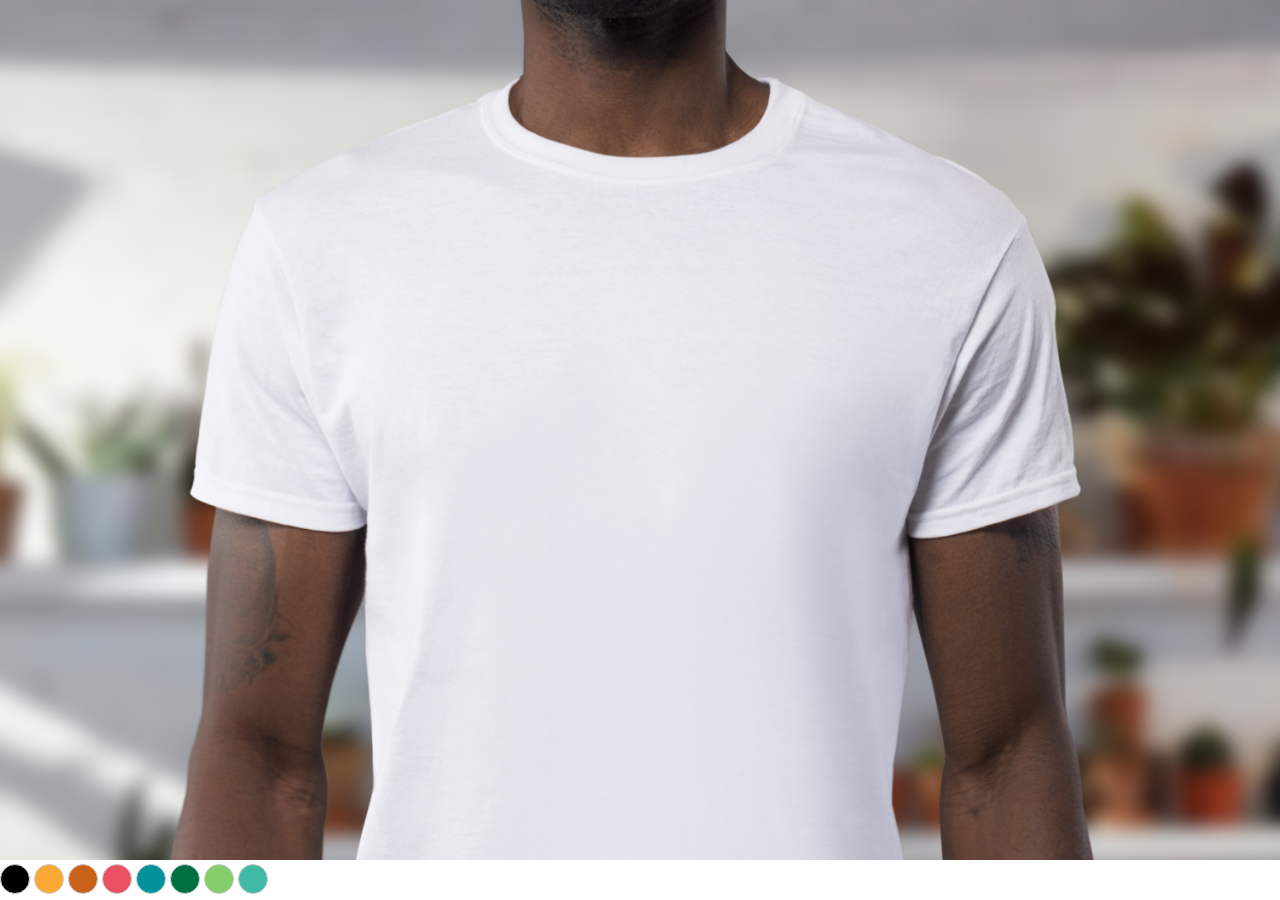
==== index.html @ 641abdc0 "a" ====
<!doctype html>

<html lang="en">
<head>
  <meta charset="utf-8">

  <title>Draw your design</title>
  <meta name="description" content="Draw your design">
  <meta name="author" content="HL">

  <link rel="stylesheet" href="css/styles.css">

</head>

<body>
    
    <canvas id="canvas"></canvas>
    <button onclick="setColor('#000')" style="background-color: #000"></button>
    <button onclick="setColor('#f9a834')" style="background-color: #f9a834"></button>
    <button onclick="setColor('#c86218')" style="background-color: #c86218"></button>
    <button onclick="setColor('#ec5064')" style="background-color: #ec5064"></button>
    <button onclick="setColor('#03919B')" style="background-color: #03919B"></button>
    <button onclick="setColor('#007043')" style="background-color: #007043"></button>
    <button onclick="setColor('#84CF6B')" style="background-color: #84CF6B"></button>
    <button onclick="setColor('#40BAA4')" style="background-color: #40BAA4"></button>

    
  <script src="js/canvas.js"></script>
</body>
</html>
---- css/styles.css ----
* {
    margin: 0;
    padding: 0;
    box-sizing: border-box;
}



#canvas {
    /*border: 2px solid #000;*/
    background-image: url("../img/t-shirt.jpg");
    background-size: 100%;
    background-repeat: no-repeat;
    width: 100%;
}
button {
    position: relative;
    height: 30px;
    width: 30px;
    border-radius: 99px;
    border: 1px solid #CCC;
}
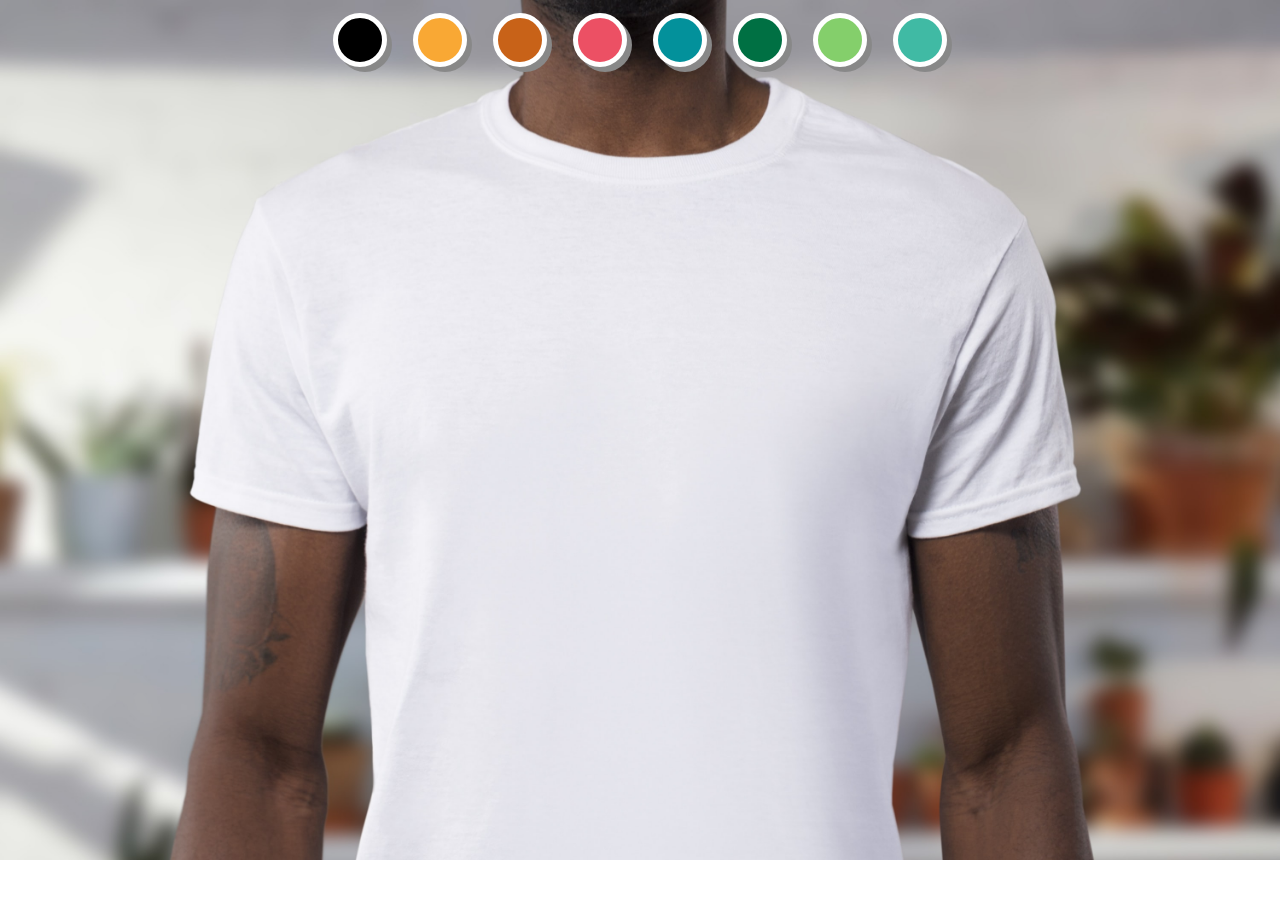
==== commit f1247d4a: "a" ====
--- a/index.html
+++ b/index.html
@@ -14,17 +14,20 @@
 
 <body>
     
-    <canvas id="canvas"></canvas>
-    <button onclick="setColor('#000')" style="background-color: #000"></button>
-    <button onclick="setColor('#f9a834')" style="background-color: #f9a834"></button>
-    <button onclick="setColor('#c86218')" style="background-color: #c86218"></button>
-    <button onclick="setColor('#ec5064')" style="background-color: #ec5064"></button>
-    <button onclick="setColor('#03919B')" style="background-color: #03919B"></button>
-    <button onclick="setColor('#007043')" style="background-color: #007043"></button>
-    <button onclick="setColor('#84CF6B')" style="background-color: #84CF6B"></button>
-    <button onclick="setColor('#40BAA4')" style="background-color: #40BAA4"></button>
-
-    
+    <div id="container">
+      
+      <div id="buttonbar">
+        <button onclick="setColor('#000000')" style="background-color: #000000"></button>
+        <button onclick="setColor('#f9a834')" style="background-color: #f9a834"></button>
+        <button onclick="setColor('#c86218')" style="background-color: #c86218"></button>
+        <button onclick="setColor('#ec5064')" style="background-color: #ec5064"></button>
+        <button onclick="setColor('#03919B')" style="background-color: #03919B"></button>
+        <button onclick="setColor('#007043')" style="background-color: #007043"></button>
+        <button onclick="setColor('#84CF6B')" style="background-color: #84CF6B"></button>
+        <button onclick="setColor('#40BAA4')" style="background-color: #40BAA4"></button>
+      </div>
+      <canvas id="canvas"></canvas>
+    </div>
   <script src="js/canvas.js"></script>
 </body>
 </html>--- a/css/styles.css
+++ b/css/styles.css
@@ -5,18 +5,33 @@
 }
 
 
+#container {
+    position:relative;
+}
 
 #canvas {
+    position: relative;
     /*border: 2px solid #000;*/
     background-image: url("../img/t-shirt.jpg");
     background-size: 100%;
     background-repeat: no-repeat;
     width: 100%;
+    z-index: 1;
 }
 button {
-    position: relative;
-    height: 30px;
-    width: 30px;
+    margin: 1em;
+    height: 4em;
+    width: 4em;
     border-radius: 99px;
-    border: 1px solid #CCC;
+    border: 5px solid #FFF;
+    box-shadow: 5px 5px #888888;
+}
+
+#buttonbar {
+    display: flex;
+    justify-content: center;
+    position:absolute;
+    z-index: 10;
+    width: 100%;
+
 }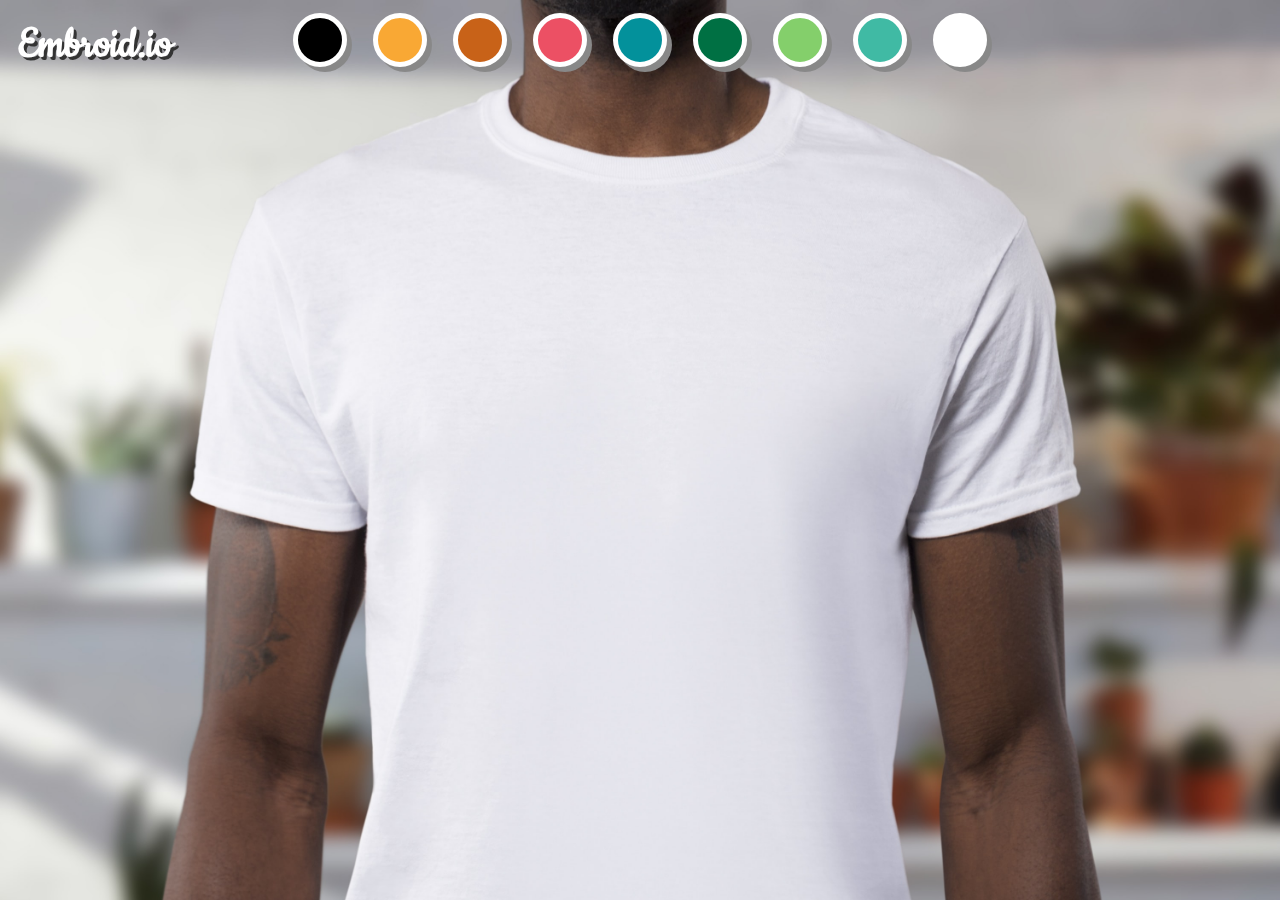
==== commit d60f0eae: "a" ====
--- a/index.html
+++ b/index.html
@@ -7,7 +7,7 @@
   <title>Draw your design</title>
   <meta name="description" content="Draw your design">
   <meta name="author" content="HL">
-
+  <link href="https://fonts.googleapis.com/css2?family=Cookie&display=swap" rel="stylesheet">
   <link rel="stylesheet" href="css/styles.css">
 
 </head>
@@ -15,7 +15,7 @@
 <body>
     
     <div id="container">
-      
+      <div id="title"><h1>Embroid.io</h1></div>
       <div id="buttonbar">
         <button onclick="setColor('#000000')" style="background-color: #000000"></button>
         <button onclick="setColor('#f9a834')" style="background-color: #f9a834"></button>
@@ -25,9 +25,15 @@
         <button onclick="setColor('#007043')" style="background-color: #007043"></button>
         <button onclick="setColor('#84CF6B')" style="background-color: #84CF6B"></button>
         <button onclick="setColor('#40BAA4')" style="background-color: #40BAA4"></button>
+        <button onclick="clearCanvas()" style="background-color: #FFF"></button>
       </div>
       <canvas id="canvas"></canvas>
     </div>
+
+    <div style="display:none">
+      <img id="tshirt" src="img/t-shirt.jpg" alt="tshirt">
+    </div>
+
   <script src="js/canvas.js"></script>
 </body>
 </html>--- a/css/styles.css
+++ b/css/styles.css
@@ -3,7 +3,9 @@
     padding: 0;
     box-sizing: border-box;
 }
-
+body {
+    font-family: sans-serif, Arial;
+}
 
 #container {
     position:relative;
@@ -12,7 +14,7 @@
 #canvas {
     position: relative;
     /*border: 2px solid #000;*/
-    background-image: url("../img/t-shirt.jpg");
+    /*background-image: url("../img/t-shirt.jpg");*/
     background-size: 100%;
     background-repeat: no-repeat;
     width: 100%;
@@ -33,5 +35,17 @@
     position:absolute;
     z-index: 10;
     width: 100%;
+}
 
+#title {
+    margin: 0;
+    font-family: 'Cookie', cursive;
+    font-size: 1.5em;
+    text-shadow: 3px 3px #333;
+    color: #FFF;
+    padding: 0.75em;    
+    display: flex;
+    position:absolute;
+    z-index: 10;
+    width: 100%;
 }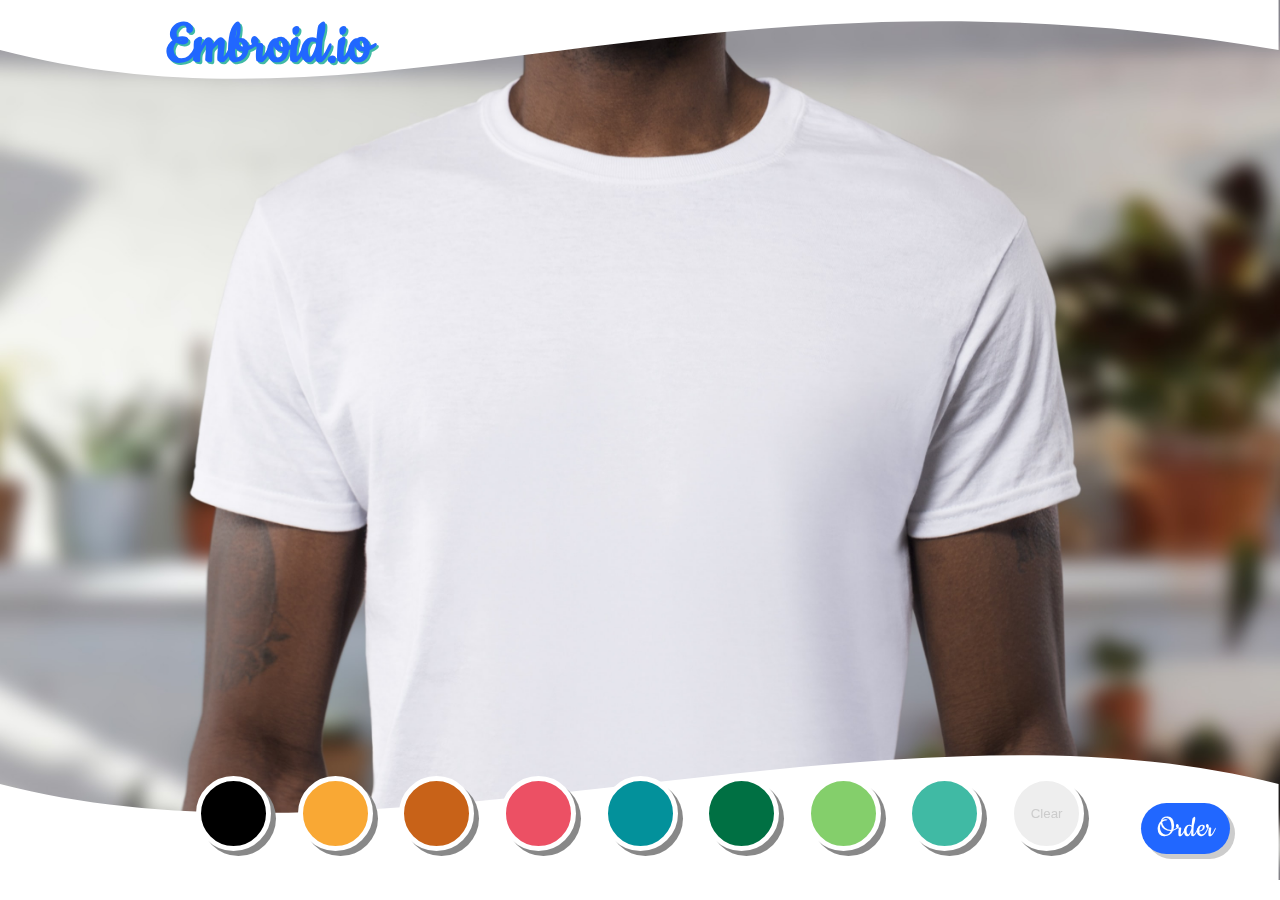
==== commit 86a0a990: "a" ====
--- a/index.html
+++ b/index.html
@@ -16,18 +16,26 @@
     
     <div id="container">
       <div id="title"><h1>Embroid.io</h1></div>
+      <div style="height: 150px; overflow: hidden; position:absolute; z-index:5; width:100%" ><svg viewBox="0 0 500 150" preserveAspectRatio="none" style="height: 100%; width: 100%;"><path d="M0.00,49.99 C149.83,149.98 271.18,-49.98 499.44,49.99 L499.44,0.00 L0.00,0.00 Z" style="stroke: none; fill: #FFF;"></path></svg></div>
       <div id="buttonbar">
-        <button onclick="setColor('#000000')" style="background-color: #000000"></button>
-        <button onclick="setColor('#f9a834')" style="background-color: #f9a834"></button>
-        <button onclick="setColor('#c86218')" style="background-color: #c86218"></button>
-        <button onclick="setColor('#ec5064')" style="background-color: #ec5064"></button>
-        <button onclick="setColor('#03919B')" style="background-color: #03919B"></button>
-        <button onclick="setColor('#007043')" style="background-color: #007043"></button>
-        <button onclick="setColor('#84CF6B')" style="background-color: #84CF6B"></button>
-        <button onclick="setColor('#40BAA4')" style="background-color: #40BAA4"></button>
-        <button onclick="clearCanvas()" style="background-color: #FFF"></button>
+        <button class="paintcan" onclick="setColor('#000000')" style="background-color: #000000"></button>
+        <button class="paintcan" onclick="setColor('#f9a834')" style="background-color: #f9a834"></button>
+        <button class="paintcan" onclick="setColor('#c86218')" style="background-color: #c86218"></button>
+        <button class="paintcan" onclick="setColor('#ec5064')" style="background-color: #ec5064"></button>
+        <button class="paintcan" onclick="setColor('#03919B')" style="background-color: #03919B"></button>
+        <button class="paintcan" onclick="setColor('#007043')" style="background-color: #007043"></button>
+        <button class="paintcan" onclick="setColor('#84CF6B')" style="background-color: #84CF6B"></button>
+        <button class="paintcan" onclick="setColor('#40BAA4')" style="background-color: #40BAA4"></button>
+        <button class="paintcan" onclick="clearCanvas()" style="background-color: #EEE; color: #CCC">Clear</button>
       </div>
+
       <canvas id="canvas"></canvas>
+
+      <div id="order"><button class="order">Order</button></div>
+
+      <div style="height: 150px; overflow: hidden; position:absolute; bottom:0px; z-index:5; width:100%" ><svg viewBox="0 0 500 150" preserveAspectRatio="none" style="height: 100%; width: 100%;"><path d="M0.00,49.99 C149.83,149.98 348.81,-49.98 499.44,49.99 L499.44,149.98 L0.00,149.98 Z" style="stroke: none; fill: #FFF;"></path></svg></div>
+
+
     </div>
 
     <div style="display:none">
--- a/css/styles.css
+++ b/css/styles.css
@@ -3,8 +3,13 @@
     padding: 0;
     box-sizing: border-box;
 }
+html, body {
+    overflow-x: hidden;
+}
+
 body {
     font-family: sans-serif, Arial;
+    position: relative;
 }
 
 #container {
@@ -20,10 +25,12 @@
     width: 100%;
     z-index: 1;
 }
-button {
+.paintcan {
     margin: 1em;
-    height: 4em;
-    width: 4em;
+    height: 6em;
+    max-height: 75px;
+    width: 6em;
+    max-width: 75px;
     border-radius: 99px;
     border: 5px solid #FFF;
     box-shadow: 5px 5px #888888;
@@ -33,6 +40,7 @@
     display: flex;
     justify-content: center;
     position:absolute;
+    bottom: 20px;
     z-index: 10;
     width: 100%;
 }
@@ -40,12 +48,42 @@
 #title {
     margin: 0;
     font-family: 'Cookie', cursive;
-    font-size: 1.5em;
-    text-shadow: 3px 3px #333;
-    color: #FFF;
-    padding: 0.75em;    
+    font-size: 2em;
+    text-shadow: 1.5px 1.5px #CCC;
+    color: #2167ff;
+    padding: 0.33em 0.75em;
+    padding-left: 13%;    
     display: flex;
     position:absolute;
     z-index: 10;
     width: 100%;
-}+    transition: 0.2s;
+}
+#title:hover {
+    text-shadow: 1.5px 1.5px #40BAA4;
+}
+
+.order {
+    position: absolute;
+    padding: 0.25em 0.5em;
+    font-family: 'Cookie', cursive;
+    color: #FFF;
+    font-size: 2em; 
+    bottom: 30px;
+    right: 50px;
+    background-color: #2167ff;
+    z-index: 10;
+    border-radius: 30px;
+    border: 0px solid black;
+    box-shadow: 5px 5px #CCC;
+    transition: 0.2s;
+}
+.order:hover {
+    box-shadow: 5px 5px #40BAA4;
+}
+
+@media only screen and (max-width: 767px) { 
+    html {
+        color: #F00;
+    }
+ }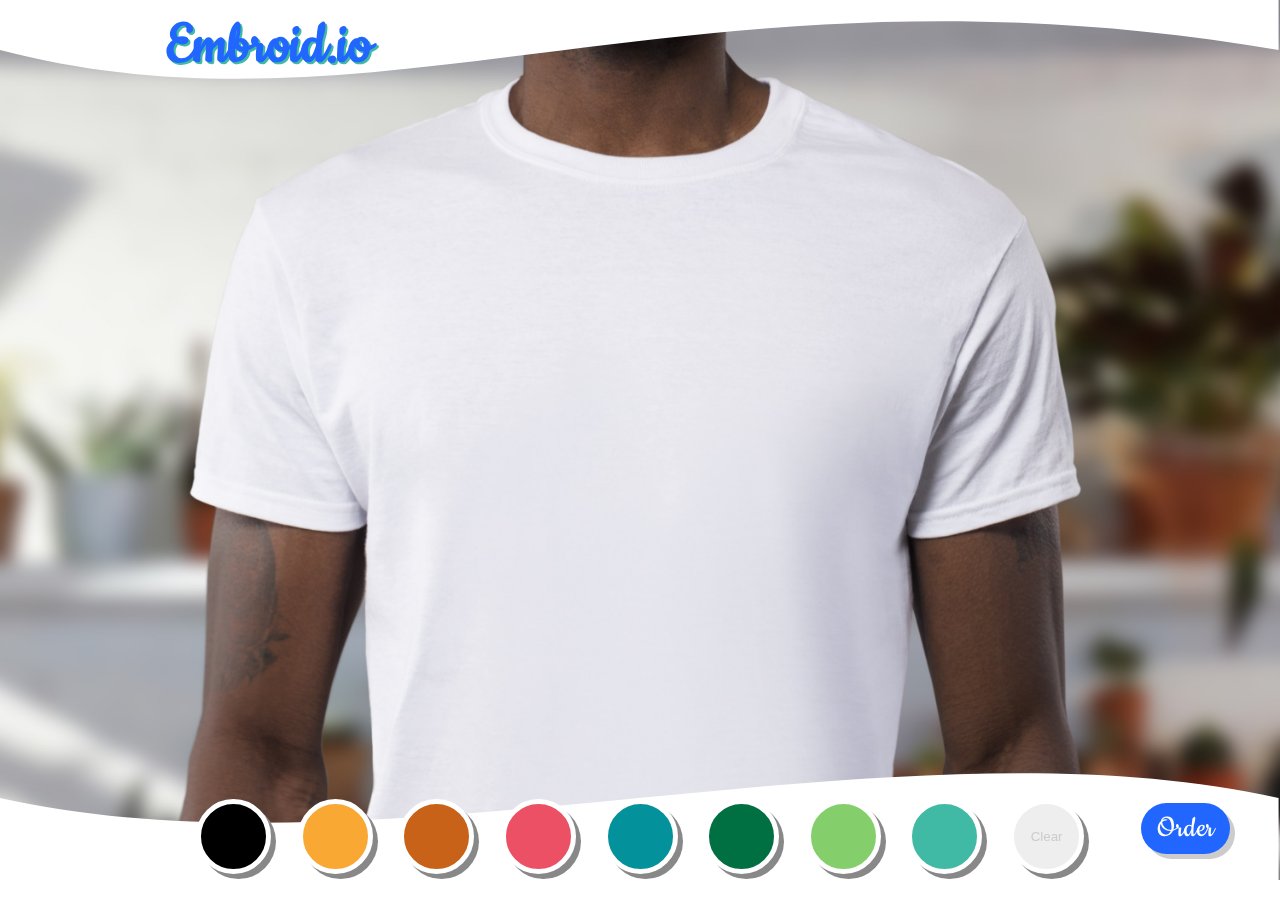
==== commit d20e8835: "a" ====
--- a/index.html
+++ b/index.html
@@ -9,6 +9,8 @@
   <meta name="author" content="HL">
   <link href="https://fonts.googleapis.com/css2?family=Cookie&display=swap" rel="stylesheet">
   <link rel="stylesheet" href="css/styles.css">
+  <link rel="stylesheet" href="css/responsive.css">
+  <meta name="viewport" content="width=device-width">
 
 </head>
 
@@ -16,7 +18,7 @@
     
     <div id="container">
       <div id="title"><h1>Embroid.io</h1></div>
-      <div style="height: 150px; overflow: hidden; position:absolute; z-index:5; width:100%" ><svg viewBox="0 0 500 150" preserveAspectRatio="none" style="height: 100%; width: 100%;"><path d="M0.00,49.99 C149.83,149.98 271.18,-49.98 499.44,49.99 L499.44,0.00 L0.00,0.00 Z" style="stroke: none; fill: #FFF;"></path></svg></div>
+      <div style="height: 129px; overflow: hidden; position:absolute; z-index:5; width:100%" ><svg viewBox="0 0 500 129" preserveAspectRatio="none" style="height: 100%; width: 100%;"><path d="M0.00,49.99 C149.83,149.98 271.18,-49.98 499.44,49.99 L499.44,0.00 L0.00,0.00 Z" style="stroke: none; fill: #FFF;"></path></svg></div>
       <div id="buttonbar">
         <button class="paintcan" onclick="setColor('#000000')" style="background-color: #000000"></button>
         <button class="paintcan" onclick="setColor('#f9a834')" style="background-color: #f9a834"></button>
@@ -33,7 +35,7 @@
 
       <div id="order"><button class="order">Order</button></div>
 
-      <div style="height: 150px; overflow: hidden; position:absolute; bottom:0px; z-index:5; width:100%" ><svg viewBox="0 0 500 150" preserveAspectRatio="none" style="height: 100%; width: 100%;"><path d="M0.00,49.99 C149.83,149.98 348.81,-49.98 499.44,49.99 L499.44,149.98 L0.00,149.98 Z" style="stroke: none; fill: #FFF;"></path></svg></div>
+      <div style="height: 129px; overflow: hidden; position:absolute; bottom:0px; z-index:5; width:100%" ><svg viewBox="0 0 500 150" preserveAspectRatio="none" style="height: 100%; width: 100%;"><path d="M0.00,49.99 C149.83,149.98 348.81,-49.98 499.44,49.99 L499.44,149.98 L0.00,149.98 Z" style="stroke: none; fill: #FFF;"></path></svg></div>
 
 
     </div>
@@ -42,6 +44,6 @@
       <img id="tshirt" src="img/t-shirt.jpg" alt="tshirt">
     </div>
 
-  <script src="js/canvas.js"></script>
+  <script src="js/canvas-draw.js"></script>
 </body>
 </html>--- a/css/styles.css
+++ b/css/styles.css
@@ -1,10 +1,13 @@
+
+
 * {
     margin: 0;
     padding: 0;
     box-sizing: border-box;
 }
 html, body {
-    overflow-x: hidden;
+    overflow: hidden;
+    position:fixed;
 }
 
 body {
@@ -14,6 +17,7 @@
 
 #container {
     position:relative;
+    height: 100%;
 }
 
 #canvas {
@@ -26,7 +30,7 @@
     z-index: 1;
 }
 .paintcan {
-    margin: 1em;
+    margin: 0em 1em;
     height: 6em;
     max-height: 75px;
     width: 6em;
@@ -34,13 +38,18 @@
     border-radius: 99px;
     border: 5px solid #FFF;
     box-shadow: 5px 5px #888888;
+    transition: 0s;
+}
+.paintcan:hover {
+    box-shadow: 5px 5px #333;
 }
 
 #buttonbar {
     display: flex;
+    flex-wrap: wrap;
     justify-content: center;
     position:absolute;
-    bottom: 20px;
+    bottom: 10px;
     z-index: 10;
     width: 100%;
 }
@@ -57,7 +66,7 @@
     position:absolute;
     z-index: 10;
     width: 100%;
-    transition: 0.2s;
+    transition: 0s;
 }
 #title:hover {
     text-shadow: 1.5px 1.5px #40BAA4;
@@ -76,14 +85,8 @@
     border-radius: 30px;
     border: 0px solid black;
     box-shadow: 5px 5px #CCC;
-    transition: 0.2s;
+    transition: 0s;
 }
 .order:hover {
     box-shadow: 5px 5px #40BAA4;
 }
-
-@media only screen and (max-width: 767px) { 
-    html {
-        color: #F00;
-    }
- }--- a/css/responsive.css
+++ b/css/responsive.css
@@ -0,0 +1,14 @@
+@media (max-width:1309px) {
+    
+  }
+  
+  @media (max-width:1090px) {
+    
+  }
+  
+  @media (max-width:640px) {
+    html {
+        color: #F00;
+    }
+  }
+  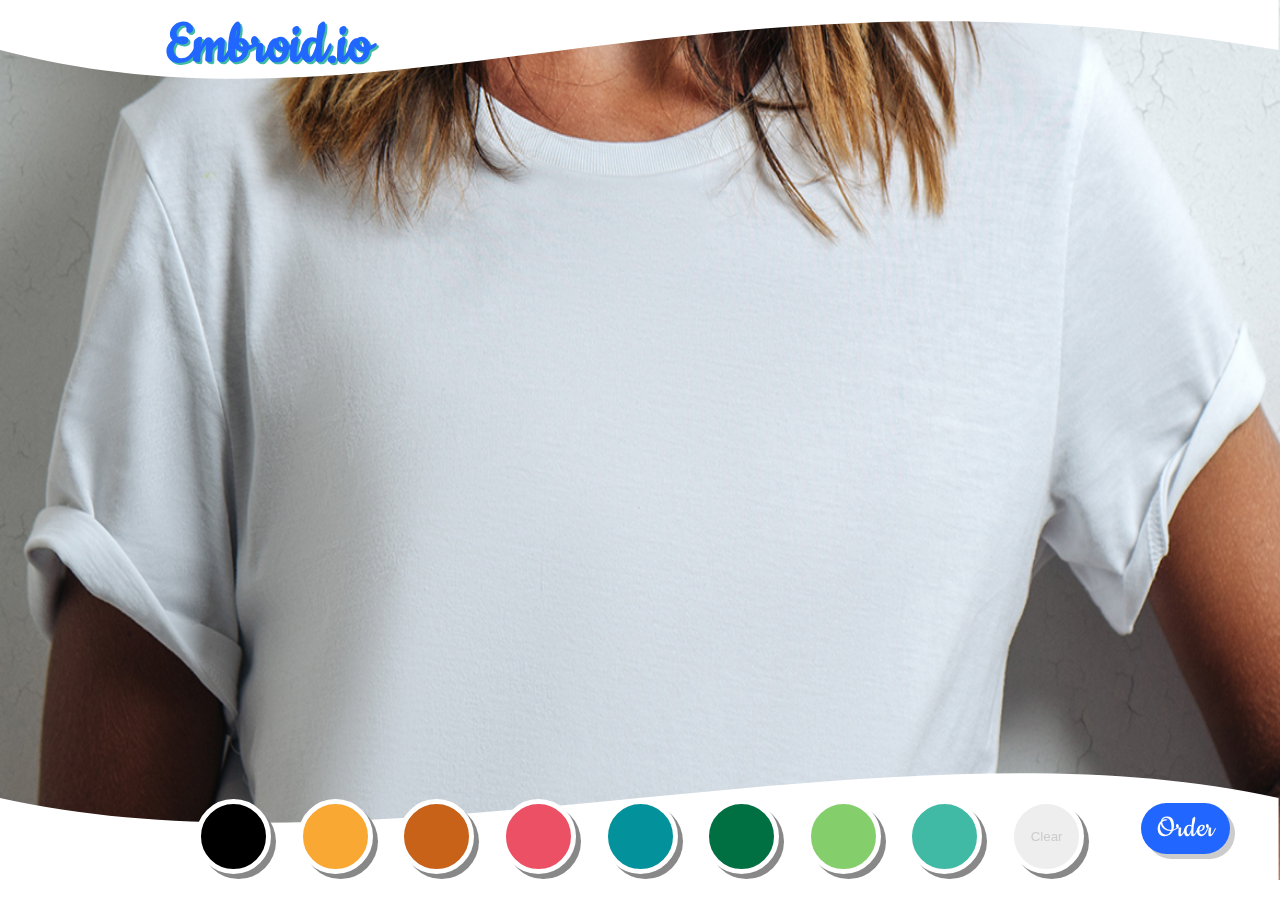
==== commit 43044bb6: "a" ====
--- a/index.html
+++ b/index.html
@@ -41,7 +41,7 @@
     </div>
 
     <div style="display:none">
-      <img id="tshirt" src="img/t-shirt.jpg" alt="tshirt">
+      <img id="tshirt" src="img/t-shirtgirl2.png" alt="tshirt">
     </div>
 
   <script src="js/canvas-draw.js"></script>
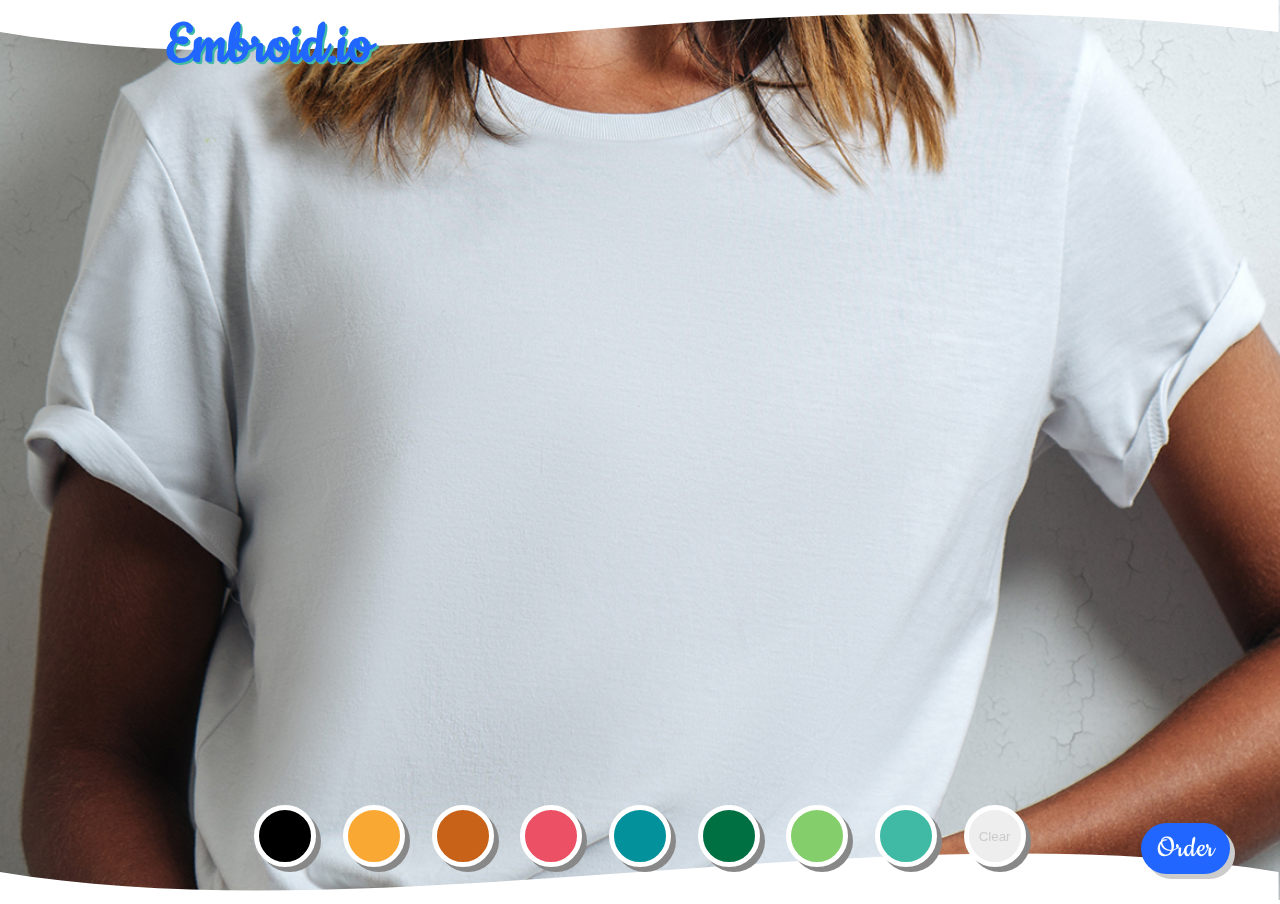
==== commit 1c1332c0: "a" ====
--- a/index.html
+++ b/index.html
@@ -18,7 +18,7 @@
     
     <div id="container">
       <div id="title"><h1>Embroid.io</h1></div>
-      <div style="height: 129px; overflow: hidden; position:absolute; z-index:5; width:100%" ><svg viewBox="0 0 500 129" preserveAspectRatio="none" style="height: 100%; width: 100%;"><path d="M0.00,49.99 C149.83,149.98 271.18,-49.98 499.44,49.99 L499.44,0.00 L0.00,0.00 Z" style="stroke: none; fill: #FFF;"></path></svg></div>
+      <div style="height: 4em; overflow: hidden; position:absolute; z-index:5; width:100%" ><svg viewBox="0 0 500 100" preserveAspectRatio="none" style="height: 100%; width: 100%;"><path d="M0.00,49.99 C149.83,149.98 271.18,-49.98 499.44,49.99 L499.44,0.00 L0.00,0.00 Z" style="stroke: none; fill: #FFF;"></path></svg></div>
       <div id="buttonbar">
         <button class="paintcan" onclick="setColor('#000000')" style="background-color: #000000"></button>
         <button class="paintcan" onclick="setColor('#f9a834')" style="background-color: #f9a834"></button>
@@ -35,7 +35,7 @@
 
       <div id="order"><button class="order">Order</button></div>
 
-      <div style="height: 129px; overflow: hidden; position:absolute; bottom:0px; z-index:5; width:100%" ><svg viewBox="0 0 500 150" preserveAspectRatio="none" style="height: 100%; width: 100%;"><path d="M0.00,49.99 C149.83,149.98 348.81,-49.98 499.44,49.99 L499.44,149.98 L0.00,149.98 Z" style="stroke: none; fill: #FFF;"></path></svg></div>
+      <div style="height: 4em; overflow: hidden; position:absolute; bottom:0px; z-index:5; width:100%" ><svg viewBox="0 0 500 100" preserveAspectRatio="none" style="height: 100%; width: 100%;"><path d="M0.00,49.99 C149.83,149.98 348.81,-49.98 499.44,49.99 L499.44,149.98 L0.00,149.98 Z" style="stroke: none; fill: #FFF;"></path></svg></div>
 
 
     </div>
--- a/css/styles.css
+++ b/css/styles.css
@@ -30,11 +30,11 @@
     z-index: 1;
 }
 .paintcan {
-    margin: 0em 1em;
+    margin: 0em 1em 2em 1em;
     height: 6em;
-    max-height: 75px;
+    max-height: 62px;
     width: 6em;
-    max-width: 75px;
+    max-width: 62px;
     border-radius: 99px;
     border: 5px solid #FFF;
     box-shadow: 5px 5px #888888;
--- a/css/responsive.css
+++ b/css/responsive.css
@@ -7,8 +7,9 @@
   }
   
   @media (max-width:640px) {
-    html {
-        color: #F00;
+
+    #title {
+        font-size: 1em;
     }
   }
   